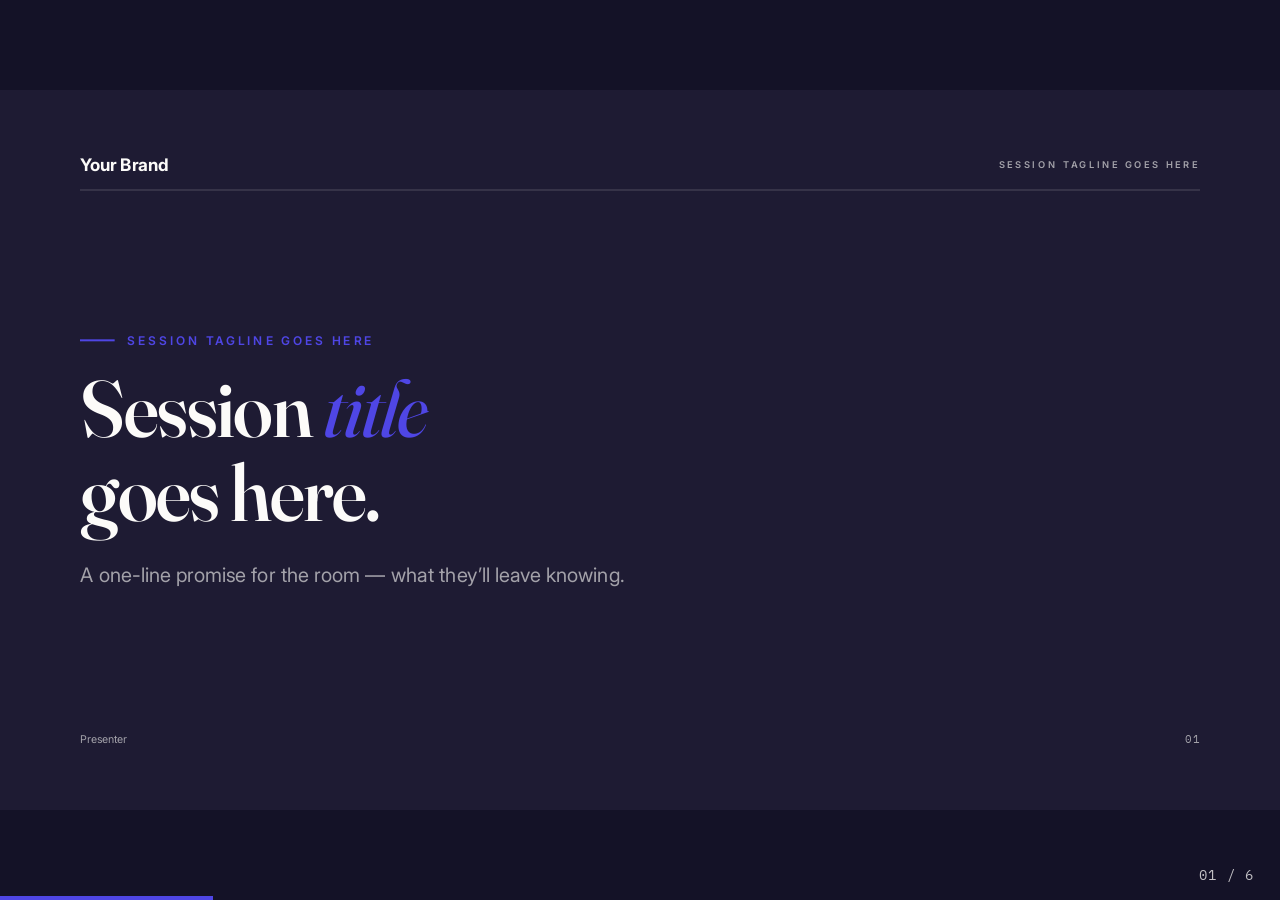
==== app/deck.html @ 71ebe2d7 "Interactive presentation template + CLAUDE.md setup playbook (guided, non-technical)" ====
<!DOCTYPE html>
<html lang="en">
<head>
<meta charset="UTF-8">
<meta name="viewport" content="width=device-width, initial-scale=1.0">
<title>Deck</title>
<link rel="preconnect" href="https://fonts.googleapis.com">
<link rel="preconnect" href="https://fonts.gstatic.com" crossorigin>
<link href="https://fonts.googleapis.com/css2?family=Fraunces:ital,opsz,wght@0,9..144,300..700;1,9..144,300..700&family=Inter:ital,wght@0,300..700;1,300..700&family=IBM+Plex+Mono:wght@400;500&display=swap" rel="stylesheet">
<link rel="stylesheet" href="theme.css">
<script src="config.js"></script>
<!-- ============================================================================
     STARTER DECK — replaceable. This is a plain slide engine with a few sample
     slides. Swap it for your own deck (e.g. built with the frontend-slides skill)
     in any theme; the phone companion + presenter view don't depend on it. If you
     keep this engine, just edit the <section class="slide"> blocks below.
     Only contract: link your deck from config.js (brand.links) and put a QR to
     index.html on a slide.
     ============================================================================ -->
<style>
  /* Shared brand knobs (accent, fonts, --ink-strong, --paper) come from theme.css. */
  :root{
    --body:     #5a5872;
    --hairline: #e7e7e7;
    --stage-bg: #141227;
    --ease: cubic-bezier(0.16, 1, 0.3, 1);
  }
  *{ margin:0; padding:0; box-sizing:border-box; }
  html,body{ width:100%; height:100%; margin:0; overflow:hidden; background:var(--stage-bg); }
  body{ font-family:var(--sans); color:var(--ink-strong); -webkit-font-smoothing:antialiased; text-rendering:optimizeLegibility; }

  .deck-viewport{ position:fixed; inset:0; overflow:hidden; background:var(--stage-bg); }
  .deck-stage{ position:absolute; left:0; top:0; width:1920px; height:1080px; overflow:hidden; transform-origin:0 0; background:var(--paper); }
  .slide{ position:absolute; inset:0; width:1920px; height:1080px; overflow:hidden; visibility:hidden; opacity:0; pointer-events:none; background:var(--paper); transition:opacity .35s ease; }
  .slide.visible{ visibility:visible; opacity:1; pointer-events:auto; z-index:1; }

  .progress{ position:fixed; left:0; bottom:0; height:4px; width:0%; background:var(--accent); z-index:1001; transition:width .3s var(--ease); }
  .counter{ position:fixed; right:26px; bottom:16px; z-index:1001; font-family:var(--mono); font-size:14px; letter-spacing:.08em; color:rgba(252,251,249,.75); }

  /* reveal */
  .reveal{ opacity:0; transform:translateY(26px); transition:opacity .6s var(--ease), transform .6s var(--ease); }
  .slide.visible .reveal{ opacity:1; transform:translateY(0); }
  .r1{ transition-delay:.08s } .r2{ transition-delay:.18s } .r3{ transition-delay:.28s } .r4{ transition-delay:.38s } .r5{ transition-delay:.48s }

  /* slide furniture */
  .pad{ position:absolute; inset:96px 120px; display:flex; flex-direction:column; }
  .masthead{ display:flex; justify-content:space-between; align-items:center; }
  .wm{ font-weight:700; font-size:26px; letter-spacing:-0.01em; color:var(--ink-strong); }
  .section{ font-size:14px; font-weight:600; letter-spacing:0.28em; text-transform:uppercase; color:var(--body); }
  .rule{ height:2px; background:var(--hairline); margin-top:22px; }
  .colophon{ margin-top:auto; display:flex; justify-content:space-between; align-items:baseline; font-size:16px; color:var(--body); }
  .colophon .folio{ font-family:var(--mono); letter-spacing:.06em; }

  .kicker{ display:flex; align-items:center; gap:18px; font-size:18px; font-weight:600; letter-spacing:0.24em; text-transform:uppercase; color:var(--accent); }
  .kicker::before{ content:""; width:52px; height:3px; background:var(--accent); }
  h1{ font-family:var(--serif); font-optical-sizing:auto; font-weight:560; letter-spacing:-0.02em; line-height:1.04; color:var(--ink-strong); }
  h1 em{ font-style:italic; font-weight:440; color:var(--accent); }
  .center{ justify-content:center; }
  .lead{ font-size:30px; line-height:1.5; color:var(--body); max-width:1200px; }

  .bignum{ font-family:var(--serif); font-size:200px; font-weight:540; color:var(--accent); line-height:1; }

  .points{ list-style:none; margin-top:20px; display:flex; flex-direction:column; gap:26px; }
  .points li{ display:flex; gap:24px; align-items:flex-start; font-size:30px; line-height:1.4; color:var(--ink-strong); }
  .points li b{ font-weight:600; }
  .points .dot{ width:14px; height:14px; border-radius:50%; background:var(--accent); margin-top:14px; flex:none; }
  .sub{ color:var(--body); font-size:24px; display:block; margin-top:4px; }

  /* dark slide variant */
  .slide.dark{ background:var(--ink-strong); }
  .slide.dark .wm, .slide.dark h1{ color:var(--paper); }
  .slide.dark .section, .slide.dark .colophon, .slide.dark .lead{ color:rgba(252,251,249,.6); }
  .slide.dark .rule{ background:rgba(252,251,249,.16); }

  /* companion / QR slide */
  .join{ display:flex; gap:80px; align-items:center; margin-top:40px; }
  .qr{ width:300px; height:300px; border:2px solid var(--ink-strong); display:flex; align-items:center; justify-content:center; text-align:center; font-family:var(--mono); font-size:15px; color:var(--body); padding:20px; flex:none; }
  .join .lead b{ color:var(--ink-strong); }
</style>
</head>
<body>
<div class="deck-viewport">
  <main class="deck-stage" id="deckStage">

    <!-- 1 · TITLE -->
    <section class="slide dark">
      <div class="pad">
        <div class="masthead"><div class="wm" data-brand></div><div class="section" data-tagline></div></div>
        <div class="rule"></div>
        <div class="center" style="flex:1; display:flex; flex-direction:column; justify-content:center;">
          <div class="kicker reveal r1" data-tagline></div>
          <h1 class="reveal r2" style="font-size:120px; margin-top:30px;">Session <em>title</em><br>goes here.</h1>
          <p class="lead reveal r3" style="margin-top:40px;">A one-line promise for the room — what they’ll leave knowing.</p>
        </div>
        <div class="colophon"><span data-presenter></span><span class="folio">01</span></div>
      </div>
    </section>

    <!-- 2 · WHAT TO EXPECT -->
    <section class="slide">
      <div class="pad">
        <div class="masthead"><div class="wm" data-brand></div><div class="section">Roadmap</div></div>
        <div class="rule"></div>
        <div style="flex:1; display:flex; flex-direction:column; justify-content:center;">
          <div class="kicker reveal r1">What to expect</div>
          <ul class="points reveal r2" style="margin-top:40px;">
            <li><span class="dot"></span><div><b>Three checkpoints.</b><span class="sub">Grab your phone — you’ll answer as we go.</span></div></li>
            <li><span class="dot"></span><div><b>Live on the big screen.</b><span class="sub">The room’s answers show up in real time.</span></div></li>
            <li><span class="dot"></span><div><b>A summary card at the end.</b><span class="sub">Yours to keep, plus our follow-up.</span></div></li>
          </ul>
        </div>
        <div class="colophon"><span>Roadmap</span><span class="folio">02</span></div>
      </div>
    </section>

    <!-- 3 · A CONTENT SLIDE -->
    <section class="slide">
      <div class="pad">
        <div class="masthead"><div class="wm" data-brand></div><div class="section">Section 01</div></div>
        <div class="rule"></div>
        <div style="flex:1; display:flex; flex-direction:column; justify-content:center;">
          <div class="kicker reveal r1">The one idea</div>
          <h1 class="reveal r2" style="font-size:96px; margin-top:24px;">Make your <em>point</em> land<br>in a single line.</h1>
          <p class="lead reveal r3" style="margin-top:36px;">Then support it below — but keep the headline doing the work.</p>
        </div>
        <div class="colophon"><span>Section 01</span><span class="folio">03</span></div>
      </div>
    </section>

    <!-- 4 · BIG NUMBER -->
    <section class="slide">
      <div class="pad">
        <div class="masthead"><div class="wm" data-brand></div><div class="section">Section 01</div></div>
        <div class="rule"></div>
        <div style="flex:1; display:flex; flex-direction:column; justify-content:center;">
          <div class="bignum reveal r1">42%</div>
          <p class="lead reveal r2" style="margin-top:24px; font-size:36px; color:var(--ink-strong);">A stat worth pausing on — swap in your own.</p>
        </div>
        <div class="colophon"><span>Section 01</span><span class="folio">04</span></div>
      </div>
    </section>

    <!-- 5 · JOIN THE COMPANION -->
    <section class="slide">
      <div class="pad">
        <div class="masthead"><div class="wm" data-brand></div><div class="section">Join in</div></div>
        <div class="rule"></div>
        <div style="flex:1; display:flex; flex-direction:column; justify-content:center;">
          <div class="kicker reveal r1">Grab your phone</div>
          <div class="join reveal r2">
            <div class="qr">Replace with a QR<br>code image pointing<br>at index.html</div>
            <p class="lead" style="font-size:34px;">Open the <b>live companion</b> and answer along.<br>Your responses show up on the screen — anonymously, in aggregate.</p>
          </div>
        </div>
        <div class="colophon"><span>Join in</span><span class="folio">05</span></div>
      </div>
    </section>

    <!-- 6 · CLOSING -->
    <section class="slide dark">
      <div class="pad">
        <div class="masthead"><div class="wm" data-brand></div><div class="section">Thank you</div></div>
        <div class="rule"></div>
        <div class="center" style="flex:1; display:flex; flex-direction:column; justify-content:center;">
          <h1 class="reveal r1" style="font-size:120px;">Thank <em>you.</em></h1>
          <p class="lead reveal r2" style="margin-top:36px; color:rgba(252,251,249,.7);">Your summary card is on your phone — we’ll be in touch.</p>
        </div>
        <div class="colophon"><span data-presenter></span><span class="folio">06</span></div>
      </div>
    </section>

  </main>
</div>
<div class="progress" id="progress"></div>
<div class="counter" id="counter">01 / 06</div>

<script>
/* hydrate brand text from config.js */
(function(){
  var b = (window.DECK_CONFIG && window.DECK_CONFIG.brand) || {};
  document.title = (b.name || "Deck");
  function fill(sel, val){ document.querySelectorAll(sel).forEach(function(el){ if(val) el.textContent = val; }); }
  fill("[data-brand]", b.name);
  fill("[data-tagline]", b.tagline);
  fill("[data-presenter]", b.presenter);
})();

/* slide engine */
class SlidePresentation {
  constructor(){
    this.slides = Array.from(document.querySelectorAll('.slide'));
    this.stage = document.getElementById('deckStage');
    this.progress = document.getElementById('progress');
    this.counter = document.getElementById('counter');
    this.current = 0;
    this.scale(); window.addEventListener('resize', () => this.scale());
    this.keys(); this.touch();
    const h = parseInt((location.hash||'').replace('#',''),10);
    this.show(Number.isFinite(h) && h>=1 && h<=this.slides.length ? h-1 : 0);
  }
  scale(){
    const f = Math.min(window.innerWidth/1920, window.innerHeight/1080);
    const x = (window.innerWidth-1920*f)/2, y = (window.innerHeight-1080*f)/2;
    this.stage.style.transform = `translate(${x}px, ${y}px) scale(${f})`;
  }
  keys(){
    document.addEventListener('keydown', (e) => {
      if(e.metaKey||e.ctrlKey||e.altKey) return;
      switch(e.key){
        case 'ArrowRight': case 'ArrowDown': case ' ': case 'PageDown': e.preventDefault(); this.show(this.current+1); break;
        case 'ArrowLeft': case 'ArrowUp': case 'PageUp': e.preventDefault(); this.show(this.current-1); break;
        case 'Home': e.preventDefault(); this.show(0); break;
        case 'End': e.preventDefault(); this.show(this.slides.length-1); break;
      }
    });
  }
  touch(){
    let x0=null;
    document.addEventListener('touchstart', (e)=>{ x0=e.touches[0].clientX; }, {passive:true});
    document.addEventListener('touchend', (e)=>{ if(x0===null) return; const dx=e.changedTouches[0].clientX-x0; if(Math.abs(dx)>60)(dx<0?this.show(this.current+1):this.show(this.current-1)); x0=null; }, {passive:true});
  }
  show(i){
    this.current = Math.max(0, Math.min(i, this.slides.length-1));
    this.slides.forEach((s,j)=> s.classList.toggle('visible', j===this.current));
    const n=this.current+1, total=this.slides.length;
    this.progress.style.width = (n/total*100)+'%';
    this.counter.textContent = String(n).padStart(2,'0')+' / '+total;
    history.replaceState(null,'','#'+n);
  }
}
window.deck = new SlidePresentation();
</script>
</body>
</html>
---- app/theme.css ----
/* =============================================================================
   THEME — brand knobs for the AUDIENCE LAYER (index.html + presenter.html).

   Change the accent + fonts here and BOTH the phone companion and the presenter
   live view re-skin together. Defaults are deliberately neutral.

   The DECK (deck.html) is INDEPENDENT — it's just slides. Replace it with your
   own deck in any theme (e.g. one built with the frontend-slides skill); the
   companion + presenter don't share or depend on the deck's look at all.
   ============================================================================= */
:root{
  /* ---- accent (primary · selected chips · bars) ---- */
  --accent:       #4F46E5;   /* the one colour most decks change */
  --accent-dark:  #3A32B5;
  --accent-tint:  #E0E7FF;
  --accent-faint: #F4F3FF;
  --accent-soft:  #8B92F0;   /* lighter accent for dark surfaces (presenter) */

  /* ---- "good"/positive (quiz verdicts, Q&A, sync-ok) ---- */
  --good:         #0A994A;
  --good-tint:    #E6F4EC;
  --good-soft:    #4CC98A;

  /* ---- neutrals ---- */
  --ink-strong:   #1E1B33;   /* headings + the presenter's dark surface base */
  --paper:        #FCFBF9;   /* light background AND light text on dark */

  /* presenter dark surface (change for a different dark) */
  --navy-deep:    #141227;
  --navy-card:    #2A2748;

  /* ---- type ---- */
  --serif: "Fraunces", Georgia, serif;
  --sans:  "Inter", -apple-system, "Helvetica Neue", Arial, sans-serif;
  --mono:  "IBM Plex Mono", ui-monospace, monospace;
}
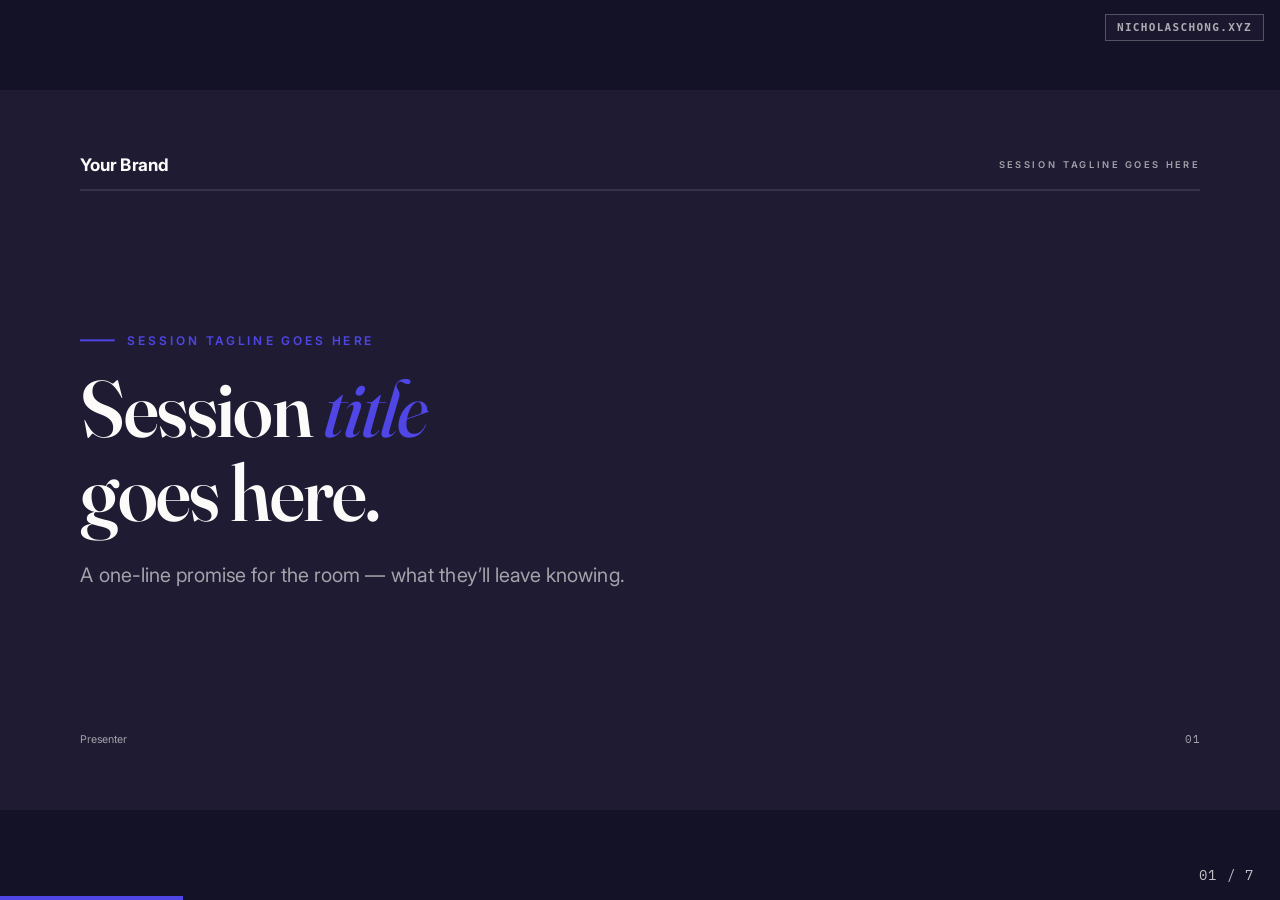
==== commit e68f8773: "Add exit ramp so decks built from this template never dead-end visitors - config.js: new exitRamp bl" ====
--- a/app/deck.html
+++ b/app/deck.html
@@ -76,6 +76,11 @@
   .join{ display:flex; gap:80px; align-items:center; margin-top:40px; }
   .qr{ width:300px; height:300px; border:2px solid var(--ink-strong); display:flex; align-items:center; justify-content:center; text-align:center; font-family:var(--mono); font-size:15px; color:var(--body); padding:20px; flex:none; }
   .join .lead b{ color:var(--ink-strong); }
+
+  /* exit-ramp closing slide */
+  .ramp-links{ margin-top:52px; display:flex; align-items:center; gap:26px; flex-wrap:wrap; }
+  .ramp-link{ display:inline-block; font-family:var(--mono); font-size:20px; font-weight:500; letter-spacing:.02em; color:var(--paper); background:var(--accent); padding:18px 30px; text-decoration:none; }
+  .ramp-link.ghost{ background:transparent; color:var(--ink-strong); border:2px solid var(--ink-strong); }
 </style>
 </head>
 <body>
@@ -169,10 +174,32 @@
       </div>
     </section>
 
+    <!-- 7 · EXIT RAMP — the standard closing panel so no visitor dead-ends.
+         Keep this slide (or an equivalent) on every deck built from this
+         template. The links ship aimed at the template author's site — same
+         defaults as config.js -> exitRamp; swap them for the speaker's own
+         home + resources page if they have one. -->
+    <section class="slide">
+      <div class="pad">
+        <div class="masthead"><div class="wm" data-brand></div><div class="section">Before you go</div></div>
+        <div class="rule"></div>
+        <div class="center" style="flex:1; display:flex; flex-direction:column; justify-content:center;">
+          <div class="kicker reveal r1">More from Nicholas</div>
+          <h1 class="reveal r2" style="font-size:96px; margin-top:28px;">More where <em>this came from.</em></h1>
+          <p class="lead reveal r3" style="margin-top:30px;">This talk ran on a free, open presenter kit — one of the tools I build and share. They all live on one page.</p>
+          <div class="ramp-links reveal r4">
+            <a class="ramp-link" href="https://nicholaschong.xyz/resources" target="_blank" rel="noopener">Browse the free resources →</a>
+            <a class="ramp-link ghost" href="https://nicholaschong.xyz" target="_blank" rel="noopener">nicholaschong.xyz →</a>
+          </div>
+        </div>
+        <div class="colophon"><span data-presenter></span><span class="folio">07</span></div>
+      </div>
+    </section>
+
   </main>
 </div>
 <div class="progress" id="progress"></div>
-<div class="counter" id="counter">01 / 06</div>
+<div class="counter" id="counter">01 / 07</div>
 
 <script>
 /* hydrate brand text from config.js */
@@ -183,6 +210,19 @@
   fill("[data-brand]", b.name);
   fill("[data-tagline]", b.tagline);
   fill("[data-presenter]", b.presenter);
+})();
+
+/* Exit-ramp badge — the small always-there link home. Config-driven
+   (config.js -> exitRamp.badge) so the engine hardcodes no author URL;
+   styled once in theme.css (.exit-badge). No config block, no badge. */
+(function(){
+  var er = (window.DECK_CONFIG && window.DECK_CONFIG.exitRamp) || {};
+  if (!er.badge || !er.badge.href) return;
+  var a = document.createElement('a');
+  a.className = 'exit-badge';
+  a.href = er.badge.href; a.target = '_blank'; a.rel = 'noopener';
+  a.textContent = er.badge.label || er.badge.href.replace(/^https?:\/\//,'');
+  document.body.appendChild(a);
 })();
 
 /* slide engine */
--- a/app/theme.css
+++ b/app/theme.css
@@ -34,3 +34,26 @@
   --sans:  "Inter", -apple-system, "Helvetica Neue", Arial, sans-serif;
   --mono:  "IBM Plex Mono", ui-monospace, monospace;
 }
+
+/* =============================================================================
+   EXIT-RAMP BADGE — the small always-there link back to the author's site.
+   All three pages render it ONLY when config.js defines `exitRamp.badge`;
+   remove that config block and no badge appears anywhere. The look lives here
+   once so deck/companion/presenter stay in step; each page positions it where
+   its own chrome has room (deck: top-right; companion: bottom-left; presenter:
+   inline in the footer via the --inline variant).
+   ============================================================================= */
+.exit-badge{
+  position:fixed; top:14px; right:16px; z-index:1001;
+  font-family:var(--mono); font-size:11px; font-weight:700;
+  letter-spacing:.12em; text-transform:uppercase; text-decoration:none;
+  color:var(--paper); background:var(--ink-strong);
+  border:1.5px solid rgba(250,248,242,.4);
+  padding:6px 11px; opacity:.66; transition:opacity .2s ease;
+}
+.exit-badge:hover, .exit-badge:focus-visible{ opacity:1; }
+.exit-badge--inline{
+  position:static; display:inline; background:none; border:0; padding:0;
+  font:inherit; letter-spacing:inherit; text-transform:none; color:inherit;
+  opacity:.85; text-decoration:underline; text-underline-offset:2px;
+}
